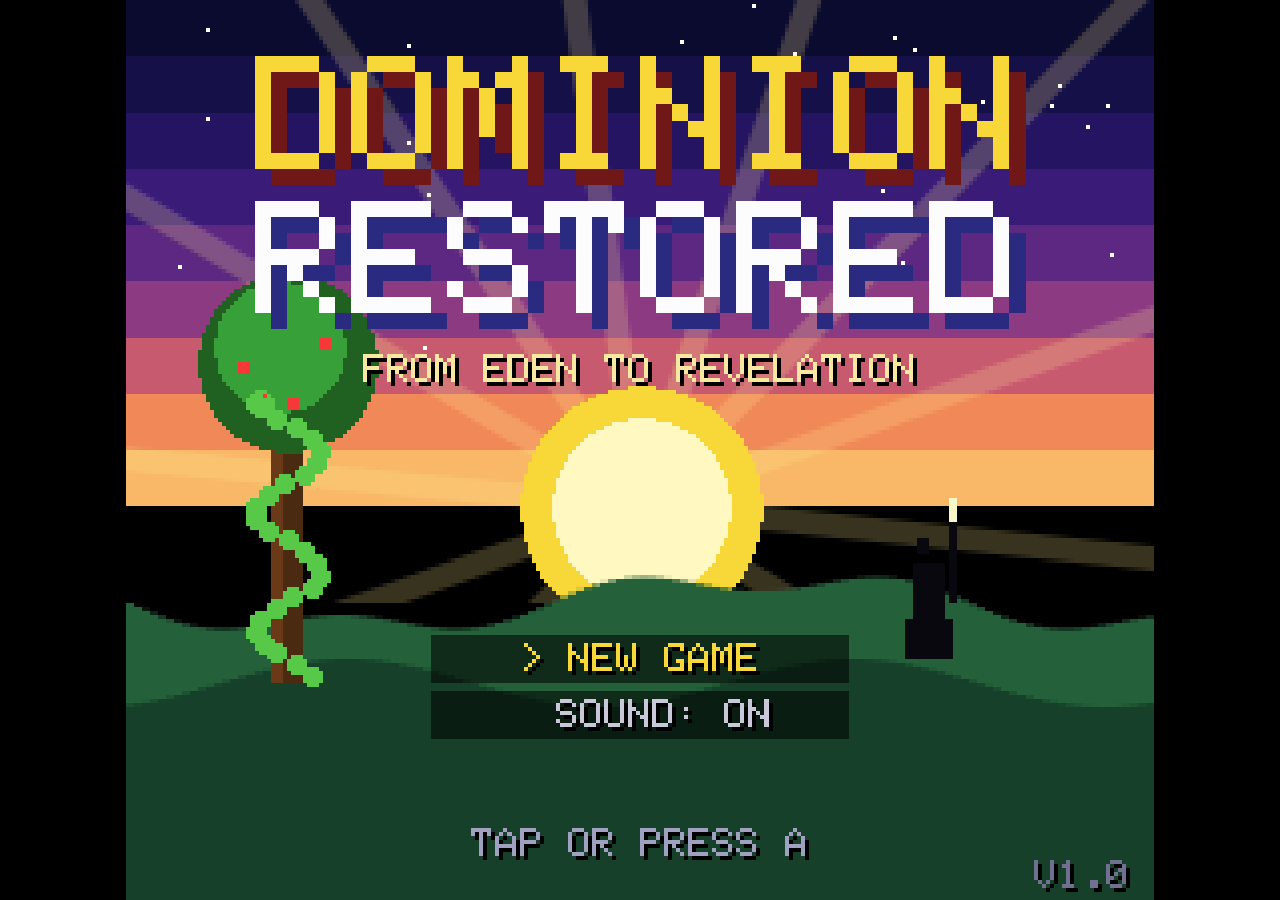
==== index.html @ 171805f7 "Add Dominion Restored: 8-bit Bible-themed action adventure Mobile-first Zelda-style game: Eden-to-Re" ====
<!DOCTYPE html>
<html lang="en">
<head>
<meta charset="utf-8">
<meta name="viewport" content="width=device-width,initial-scale=1,maximum-scale=1,user-scalable=no,viewport-fit=cover">
<meta name="theme-color" content="#0b0b14">
<meta name="apple-mobile-web-app-capable" content="yes">
<meta name="mobile-web-app-capable" content="yes">
<meta name="apple-mobile-web-app-status-bar-style" content="black-translucent">
<meta name="description" content="Dominion Restored - an 8-bit, Bible-themed action adventure from Eden to Revelation.">
<title>Dominion Restored</title>
<link rel="manifest" href="manifest.webmanifest">
<link rel="icon" href="icon.svg" type="image/svg+xml">
<link rel="stylesheet" href="style.css">
</head>
<body>
<div id="app">
  <div id="stage"><canvas id="screen" width="256" height="224"></canvas></div>
  <div id="controls">
    <div id="dpad" aria-label="Move"><div id="knob"></div>
      <span class="arr u">&#9650;</span><span class="arr d">&#9660;</span><span class="arr l">&#9664;</span><span class="arr r">&#9654;</span>
    </div>
    <div id="mid">
      <button id="btnSel" class="pill" aria-label="Cycle item">ITEM</button>
      <button id="btnStart" class="pill" aria-label="Pause">START</button>
    </div>
    <div id="acts">
      <button id="btnB" class="act b" aria-label="Use item">B</button>
      <button id="btnA" class="act a" aria-label="Attack">A</button>
    </div>
  </div>
</div>
<noscript>Dominion Restored needs JavaScript.</noscript>
<script src="js/core.js"></script>
<script src="js/gfx.js"></script>
<script src="js/data.js"></script>
<script src="js/world.js"></script>
<script src="js/combat.js"></script>
<script src="js/bosses.js"></script>
<script src="js/game.js"></script>
</body>
</html>
---- style.css ----
:root{--bg:#0b0b14;--pad:rgba(255,255,255,.10);--padb:rgba(255,255,255,.35);--gold:#f8c838}
*{box-sizing:border-box;-webkit-tap-highlight-color:transparent}
html,body{margin:0;height:100%;background:#000;overflow:hidden;touch-action:none;user-select:none;-webkit-user-select:none;-webkit-touch-callout:none;overscroll-behavior:none;font-family:monospace}
#app{position:fixed;inset:0;display:flex;flex-direction:column;background:var(--bg)}
#stage{flex:0 0 auto;display:flex;justify-content:center;background:#000}
canvas{display:block;image-rendering:pixelated;image-rendering:crisp-edges;aspect-ratio:256/224;
  width:min(100vw,calc((100vh - 210px) * 256 / 224));width:min(100vw,calc((100dvh - 210px) * 256 / 224));background:#000}
#controls{flex:1 1 auto;position:relative;min-height:190px;padding-bottom:env(safe-area-inset-bottom)}
#dpad{position:absolute;left:max(14px,env(safe-area-inset-left));bottom:calc(18px + env(safe-area-inset-bottom));width:150px;height:150px;border-radius:50%;
  background:radial-gradient(circle,var(--pad),rgba(255,255,255,.04));border:3px solid var(--padb);touch-action:none}
#dpad .arr{position:absolute;color:rgba(255,255,255,.45);font-size:16px;line-height:1}
#dpad .u{left:50%;top:8px;transform:translateX(-50%)}#dpad .d{left:50%;bottom:8px;transform:translateX(-50%)}
#dpad .l{top:50%;left:10px;transform:translateY(-50%)}#dpad .r{top:50%;right:10px;transform:translateY(-50%)}
#knob{position:absolute;left:50%;top:50%;width:56px;height:56px;margin:-28px 0 0 -28px;border-radius:50%;background:rgba(248,200,56,.35);border:3px solid rgba(248,200,56,.8);pointer-events:none;transition:transform .04s}
#mid{position:absolute;left:50%;bottom:calc(14px + env(safe-area-inset-bottom));transform:translateX(-50%);display:flex;flex-direction:column;gap:10px;align-items:center}
.pill{font:bold 13px monospace;letter-spacing:1px;color:#fff;background:rgba(255,255,255,.14);border:2px solid var(--padb);border-radius:14px;padding:9px 12px;min-width:74px;touch-action:none}
.act{position:absolute;width:78px;height:78px;border-radius:50%;font:bold 26px monospace;color:#fff;border:3px solid rgba(255,255,255,.55);touch-action:none}
.act.a{right:max(16px,env(safe-area-inset-right));bottom:calc(30px + env(safe-area-inset-bottom));background:rgba(200,50,50,.55)}
.act.b{right:calc(max(16px,env(safe-area-inset-right)) + 88px);bottom:calc(76px + env(safe-area-inset-bottom));background:rgba(50,100,210,.55)}
.act.on,.pill.on{filter:brightness(1.8)}
/* landscape phones: game fills the height, controls float over the sides */
@media (orientation:landscape) and (max-height:560px){
  #app{flex-direction:row}
  #stage{position:absolute;inset:0;background:#000}
  canvas{height:100vh;height:100dvh;width:auto;max-width:100vw}
  #controls{position:absolute;inset:0;pointer-events:none;min-height:0}
  #controls>*{pointer-events:auto}
  #dpad{width:130px;height:130px;bottom:calc(14px + env(safe-area-inset-bottom))}
  #knob{width:48px;height:48px;margin:-24px 0 0 -24px}
  .act{width:66px;height:66px;font-size:22px}
  .act.a{bottom:calc(18px + env(safe-area-inset-bottom))}
  .act.b{right:calc(max(16px,env(safe-area-inset-right)) + 74px);bottom:calc(60px + env(safe-area-inset-bottom))}
  #mid{left:auto;right:max(16px,env(safe-area-inset-right));top:10px;bottom:auto;transform:none;flex-direction:row}
  .pill{padding:6px 9px;min-width:0;font-size:11px;opacity:.7}
  #dpad,.act{opacity:.62}
}
/* desktop: keep the pad out of the way */
@media (hover:hover) and (pointer:fine) and (min-width:900px){
  #controls{display:none}
  canvas{width:min(100vw,calc(100vh * 256 / 224));width:min(100vw,calc(100dvh * 256 / 224))}
}
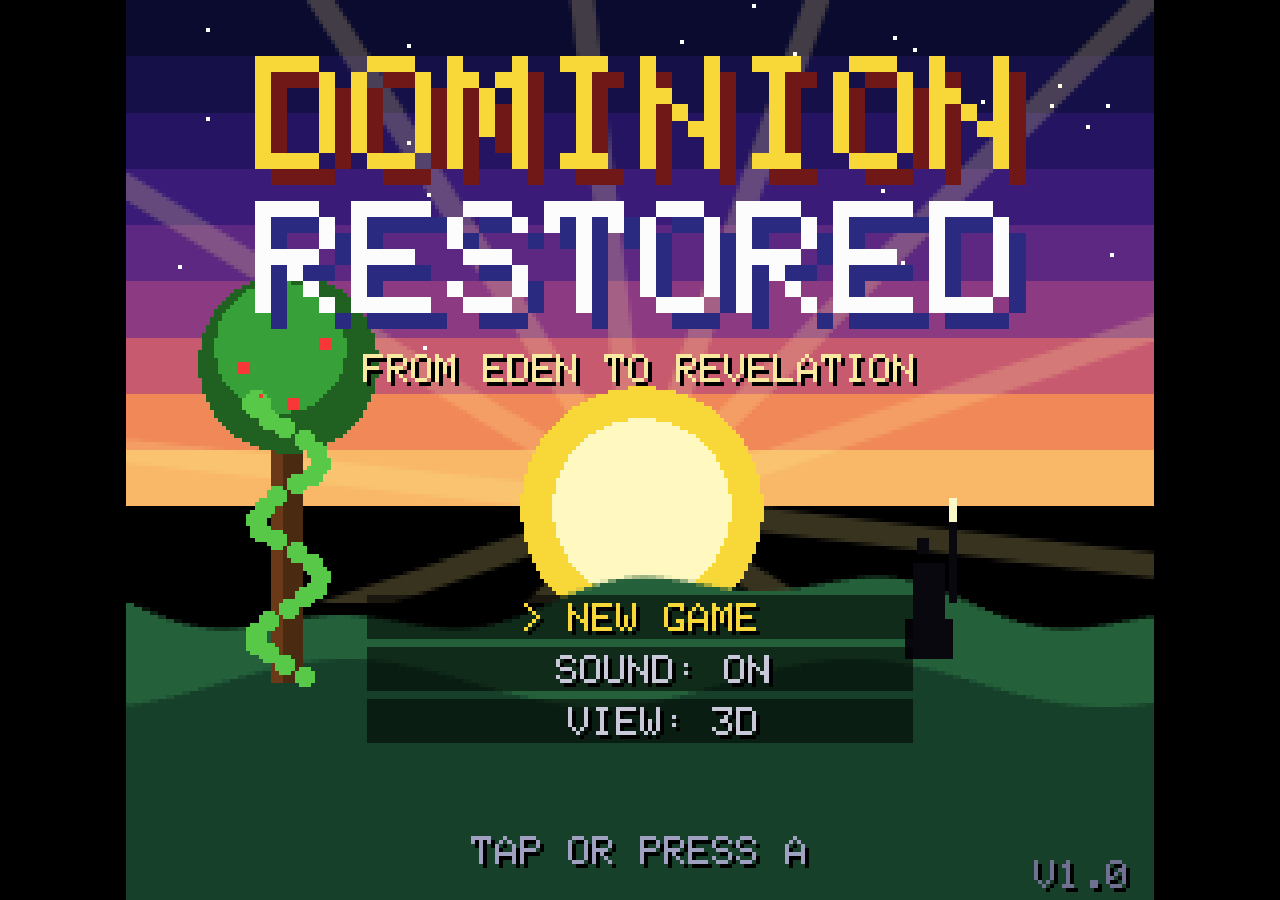
==== commit f0b4dae7: "Optional 3D view: rooms as block dioramas, sprites on camera-facing cards, lit dark rooms Adds js/re" ====
--- a/index.html
+++ b/index.html
@@ -37,6 +37,7 @@
 <script src="js/world.js"></script>
 <script src="js/combat.js"></script>
 <script src="js/bosses.js"></script>
+<script src="js/render3d.js"></script>
 <script src="js/game.js"></script>
 </body>
 </html>
--- a/style.css
+++ b/style.css
@@ -2,9 +2,13 @@
 *{box-sizing:border-box;-webkit-tap-highlight-color:transparent}
 html,body{margin:0;height:100%;background:#000;overflow:hidden;touch-action:none;user-select:none;-webkit-user-select:none;-webkit-touch-callout:none;overscroll-behavior:none;font-family:monospace}
 #app{position:fixed;inset:0;display:flex;flex-direction:column;background:var(--bg)}
-#stage{flex:0 0 auto;display:flex;justify-content:center;background:#000}
+#stage{flex:0 0 auto;display:flex;justify-content:center;background:#000;position:relative}
 canvas{display:block;image-rendering:pixelated;image-rendering:crisp-edges;aspect-ratio:256/224;
   width:min(100vw,calc((100vh - 210px) * 256 / 224));width:min(100vw,calc((100dvh - 210px) * 256 / 224));background:#000}
+/* 3D view: the WebGL canvas sits under the 2D canvas, which keeps the HUD and menus */
+#screen{position:relative;z-index:1}
+body.view3d #screen{background:transparent}
+#gl{position:absolute;z-index:0;aspect-ratio:auto;max-width:none;pointer-events:none}
 #controls{flex:1 1 auto;position:relative;min-height:190px;padding-bottom:env(safe-area-inset-bottom)}
 #dpad{position:absolute;left:max(14px,env(safe-area-inset-left));bottom:calc(18px + env(safe-area-inset-bottom));width:150px;height:150px;border-radius:50%;
   background:radial-gradient(circle,var(--pad),rgba(255,255,255,.04));border:3px solid var(--padb);touch-action:none}
@@ -18,6 +22,15 @@
 .act.a{right:max(16px,env(safe-area-inset-right));bottom:calc(30px + env(safe-area-inset-bottom));background:rgba(200,50,50,.55)}
 .act.b{right:calc(max(16px,env(safe-area-inset-right)) + 88px);bottom:calc(76px + env(safe-area-inset-bottom));background:rgba(50,100,210,.55)}
 .act.on,.pill.on{filter:brightness(1.8)}
+/* narrow phones: slightly smaller controls so nothing overlaps */
+@media (max-width:420px){
+  #dpad{width:126px;height:126px;left:max(8px,env(safe-area-inset-left))}
+  #knob{width:46px;height:46px;margin:-23px 0 0 -23px}
+  .act{width:62px;height:62px;font-size:21px}
+  .act.a{right:max(8px,env(safe-area-inset-right));bottom:calc(24px + env(safe-area-inset-bottom))}
+  .act.b{right:calc(max(8px,env(safe-area-inset-right)) + 68px);bottom:calc(66px + env(safe-area-inset-bottom))}
+  .pill{min-width:64px;padding:8px 6px;font-size:12px}
+}
 /* landscape phones: game fills the height, controls float over the sides */
 @media (orientation:landscape) and (max-height:560px){
   #app{flex-direction:row}
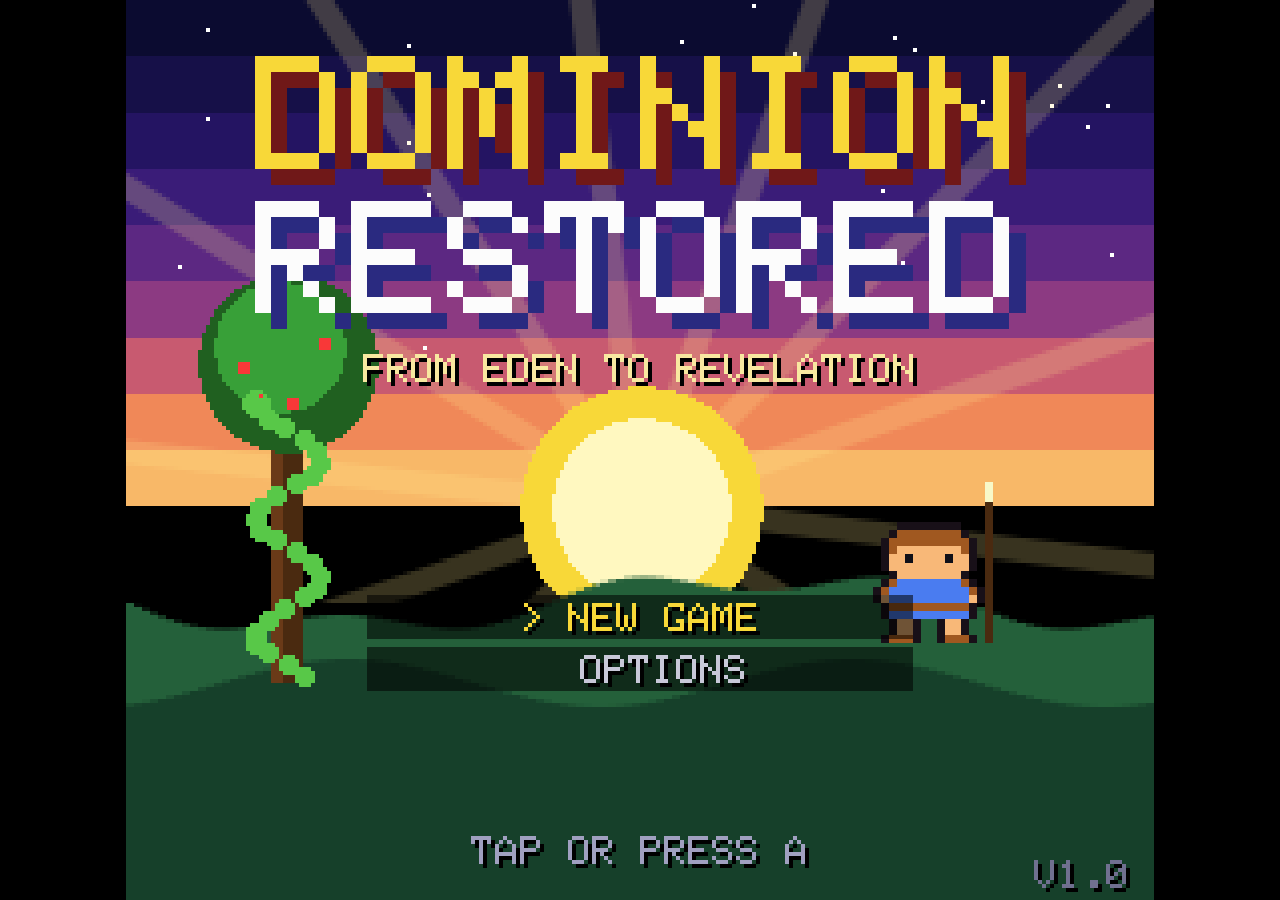
==== commit e71a99f8: "Move the mini-games and circus tents into the real game js/minigames.js (moved from tools/claude-pag" ====
--- a/index.html
+++ b/index.html
@@ -39,5 +39,6 @@
 <script src="js/bosses.js"></script>
 <script src="js/render3d.js"></script>
 <script src="js/game.js"></script>
+<script src="js/minigames.js"></script>
 </body>
 </html>
